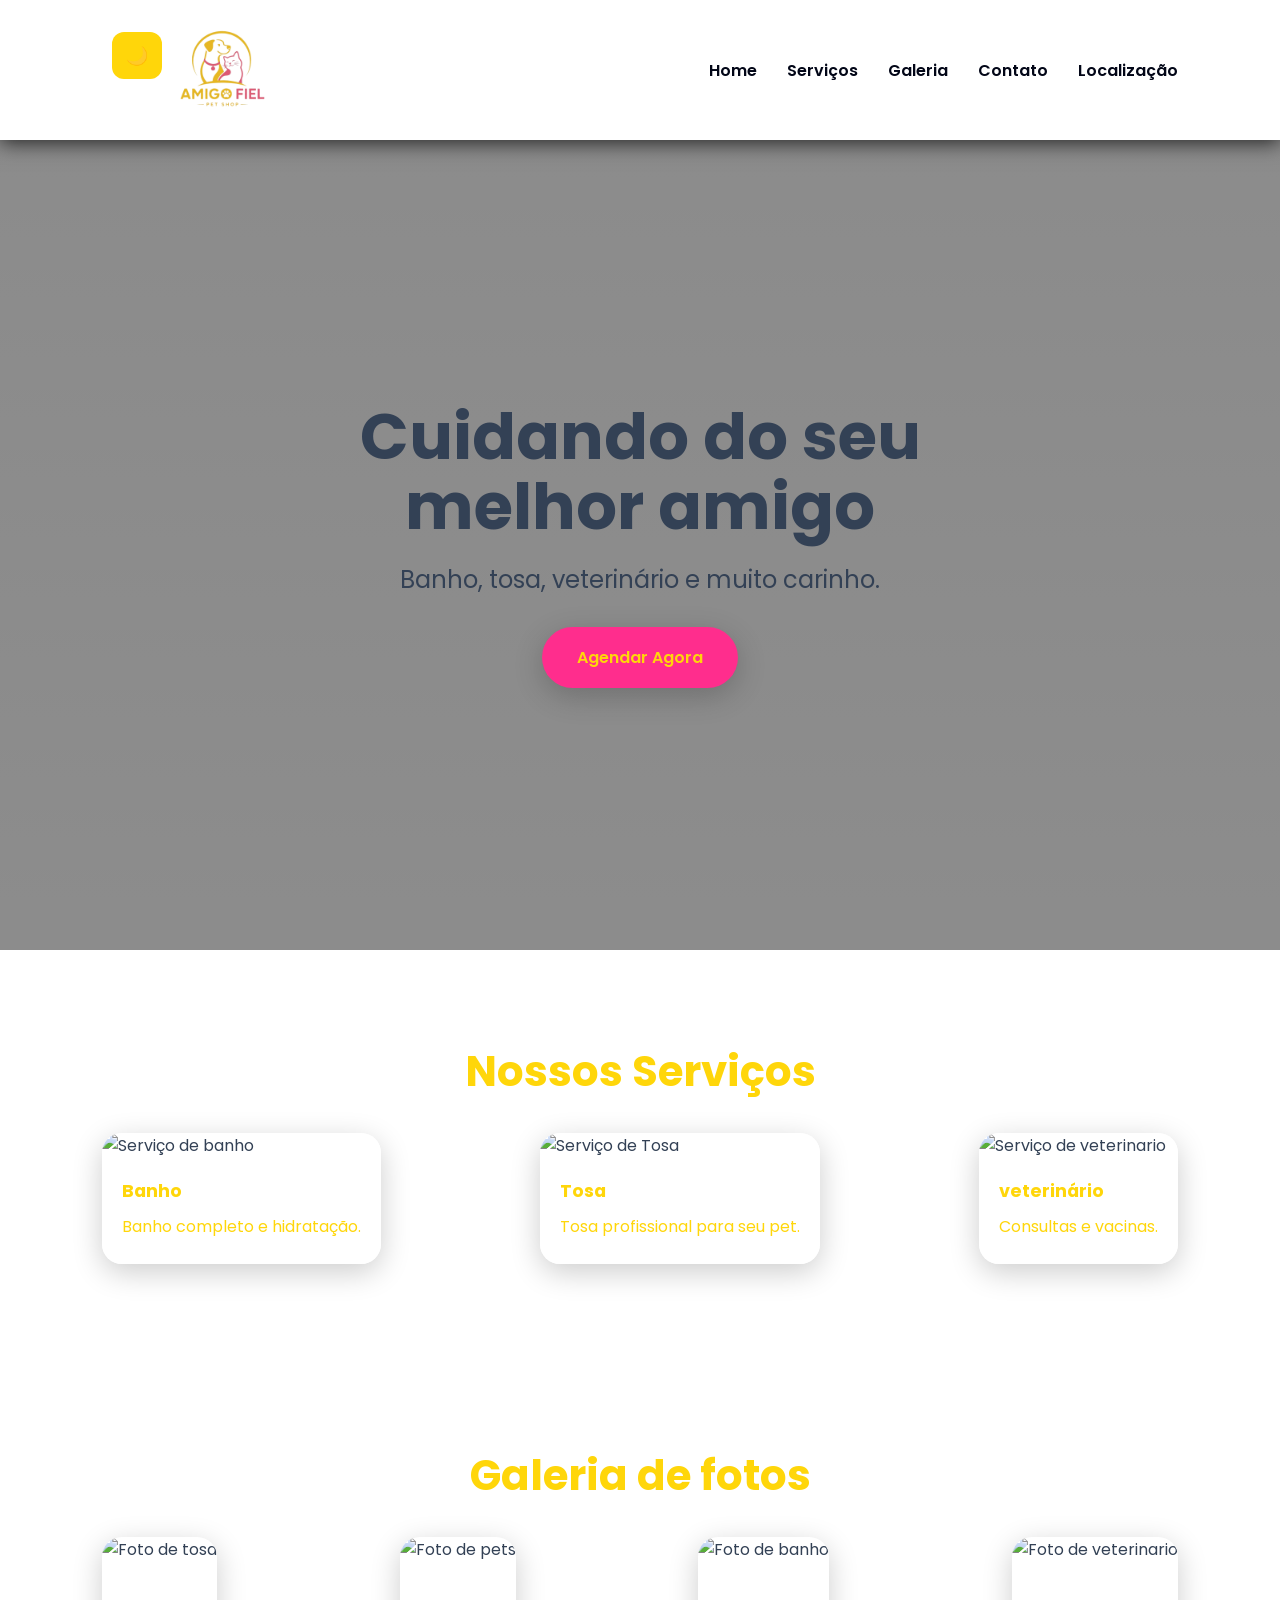
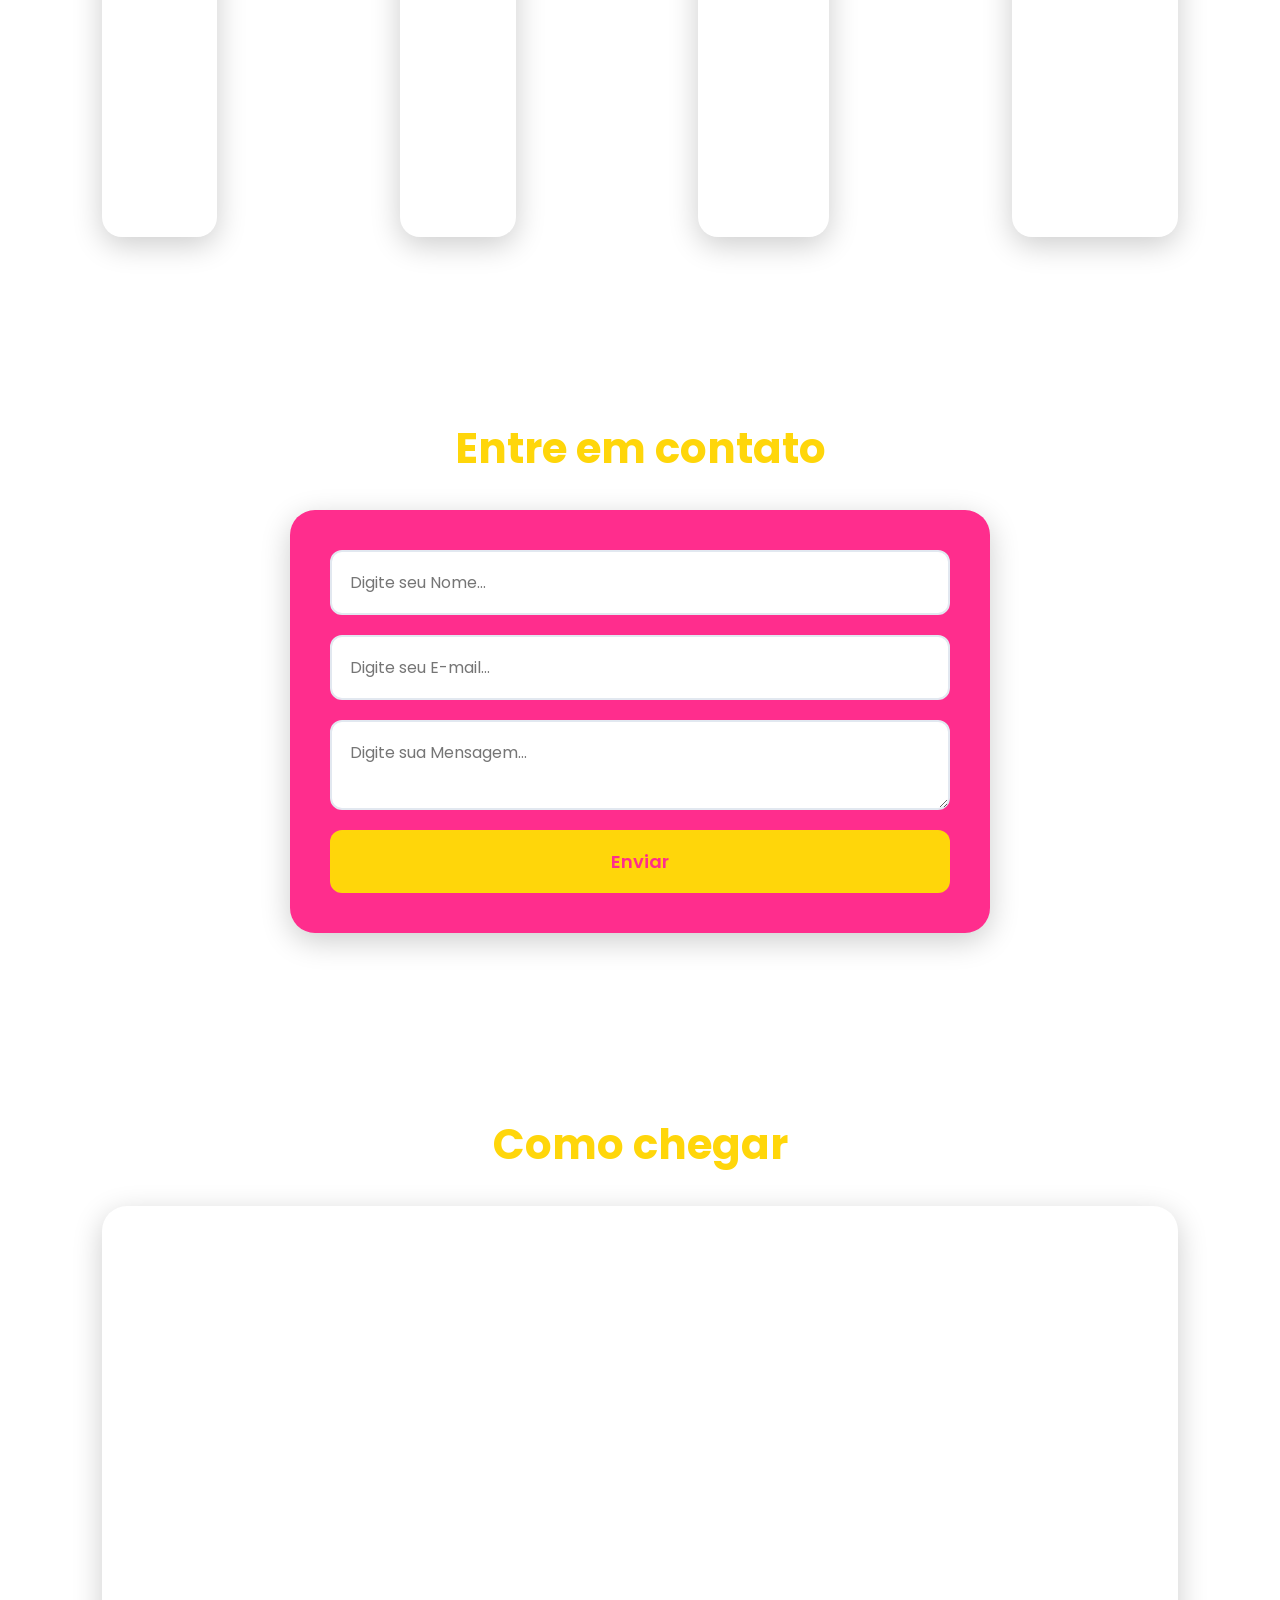
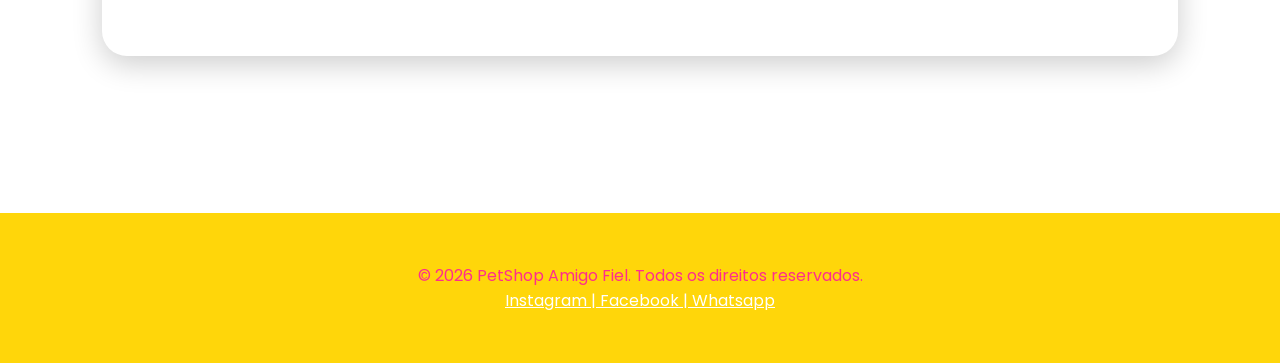
==== trocadecor.html @ e5eea45a "readme" ====
<!doctype html>
<html lang="pt-BR">

<head>
    <meta charset="UTF-8" />
    <meta name="viewport" content="width=device-width, initial-scale=1.0" />
    <title>PetShop Amigo Fiel</title>

    <link rel="preconnect" href="https://fonts.googleapis.com" />
    <link rel="preconnect" href="https://fonts.gstatic.com" crossorigin />

    <link href="https://fonts.googleapis.com/css2?family=Poppins:wght@300;400;600;700&display=swap" rel="stylesheet" />

    <link rel="stylesheet" href="css/estilo.css" />
</head>

<body>
    <!-- HEADER -->
      <header>
      <div class="logo">
        <button class="dark" id="theme-btn">🌙</button>

            <img src="img/logonova.png" alt="logotipo do petshop fiel" width="100" />
        </div>

        <button id="menu-btn">☰</button>

        <nav id="menu">
            <a href="#home">Home</a>
            <a href="#servicos">Serviços</a>
            <a href="#galeria">Galeria</a>
            <a href="#contato">Contato</a>
            <a href="#localizacao">Localização</a>
        </nav>


    </header>

    <!-- HERO -->
    <section id="home" class="hero">
        <div class="hero-content">
            <h1>Cuidando do seu melhor amigo</h1>
            <p>Banho, tosa, veterinário e muito carinho.</p>
            <a href="#contato" class="btn">Agendar Agora</a>
        </div>
    </section>

    <!-- SERVIÇOS -->
    <section id="servicos" class="container">
        <h2>Nossos Serviços</h2>
        <div class="cards">
            <div class="card">
                <img src="img/banho.png" alt="Serviço de banho" />
                <h3>Banho</h3>
                <p>Banho completo e hidratação.</p>
            </div>

            <div class="card">
                <img src="img/tosa.png" alt="Serviço de Tosa" />
                <h3>Tosa</h3>
                <p>Tosa profissional para seu pet.</p>
            </div>

            <div class="card">
                <img src="img/veterinario.png" alt="Serviço de veterinario" />
                <h3>veterinário</h3>
                <p>Consultas e vacinas.</p>
            </div>
        </div>

    </section>


    <!-- GALERIA -->
    <section id="galeria" class="container">
        <h2>Galeria de fotos</h2>
        <div class="galeria">
            <img src="img/tosa.png" alt="Foto de tosa" />
            <img src="img/pets.png" alt="Foto de pets" />
            <img src="img/banho.png" alt="Foto de banho" />
            <img src="img/veterinario.png" alt="Foto de veterinario" />
        </div>
    </section>

    <!-- CONTATO -->
    <section id="contato" class="container">
        <h2>Entre em contato</h2>
        <form id="formContato">
            <input type="text" placeholder="Digite seu Nome..." name="nome" />

            <input type="email" placeholder="Digite seu E-mail..." id="email" name="email" />

            <textarea placeholder="Digite sua Mensagem..." id="mensagem" name="mensagem"></textarea>

            <button type="submit">Enviar</button>

        </form>
    </section>

    <!-- MAPA -->
    <section id="localizacao" class="container">
        <h2>Como chegar</h2>
        <inframe><iframe
                src="https://www.google.com/maps/embed?pb=!1m18!1m12!1m3!1d3590.9125822587507!2d-48.175438579245245!3d-21.7924877791183!2m3!1f0!2f0!3f0!3m2!1i1024!2i768!4f13.1!3m3!1m2!1s0x94b8f3e5bd0551f3%3A0x60445b0d94f11583!2sPet%20shop%20Amigo%20Fiel!5e0!3m2!1spt-BR!2sbr!4v1778673978694!5m2!1spt-BR!2sbr"
                width="600" height="450" style="border:0;" allowfullscreen="" loading="lazy"
                referrerpolicy="no-referrer-when-downgrade"></iframe>
        </inframe>
    </section>

    <!-- FOOTER -->
    <footer>
      <p>&copy; 2026 PetShop Amigo Fiel. Todos os direitos reservados.</p>
      <a href="https://instagram.com/petshopamigofiel" target="_blank">
      Instagram |
      </a>
      <a href="https://facebook.com/petshopamigofiel" target="_blank">
      Facebook |
      </a>
      <a href="https://api.whatsapp.com/message/NGIL3XKISU5AD1?autoload=1&app_absent=0" target="_blank">
      Whatsapp
      </a>
    </footer>

    <script src="js/scripts.js"></script>
  </body>
</html>
---- css/estilo.css ----
:root {
  --primaria: #ffd60a;
  --secundaria: #ff2d8d;
  --escuro: #ffd60a;
  --claro: #ff2d8d;
  --texto: #334155;
  --sombra: 0 8px 30px rgba(0, 0, 0, 0.2);
  --radius: 20px;
}

* {
  margin: 0;
  padding: 0;
  box-sizing: border-box;
  font-family: "Poppins", sans-serif;
}

html {
  scroll-behavior: smooth;
}

body {
  color: var(--texto);
  background:
    linear-gradient(rgba(255, 255, 255, 0.85), rgba(255, 255, 255, 0.91)),
    url("../img/fundo.png");
  background-attachment: fixed;
  background-size: 500px;
}

header {
  position: sticky;
  top: 0;
  z-index: 9999;

  display: flex;
  justify-content: space-between;
  align-items: center;

  padding: 20px 8%;
  background: rgba(255, 255, 255, 0.75);
  backdrop-filter: blur(20px);
  -webkit-backdrop-filter: blur(20px);
  box-shadow: 0 2px 20px rgba(0, 0, 0, 0.8);
}

.logo {
  display: flex;
  align-items: center;
  gap: 10px;
}

nav {
  display: flex;
  gap: 30px;
}

nav a {
  text-decoration: none;
  color: var(--escuro);
  font-weight: 600;
  transition: 0.3s;
}

nav a:hover {
  color: var(--secundaria);
}

#menu-btn {
  display: none;
  font-size: 34px;
  border: none;
  background: none;
  cursor: pointer;
  color: var(--primaria);
}

/* Hero */

.hero {
  min-height: 90dvh;
  display: flex;
  align-items: center;
  justify-content: center;

  background:
    linear-gradient(rgba(0, 0, 0, 0.45), rgba(0, 0, 0, 0.45)),
    url("../img/banner.png");
  background-size: cover;
  background-position: center;
  padding: 40px;
  columns: var(--secundaria);
}

.hero-content {
  max-width: 800px;
  text-align: center;
}

.hero-content h1 {
  font-size: 64px;
  margin-bottom: 20px;
  line-height: 1.1;
}

.hero-content p {
  font-size: 24px;
  margin-bottom: 30px;
}

.btn {
  display: inline-block;
  background: var(--secundaria);
  padding: 18px 35px;
  border-radius: 50px;
  text-decoration: none;
  color: var(--escuro  );
  font-weight: 600;
  transition: 0.3s;
  box-shadow: var(--sombra);
}

.btn:hover {
  transform: scale(1.1);
}

/* CONTAINER */
.container {
  padding: 90px 8%;
}

.container h2 {
  text-align: center;
  font-size: 42px;
  margin-bottom: 30px;
  color: var(--escuro);
}

/* CARDS */
.cards {
  display: flex;
  justify-content: space-between;
  flex-wrap: wrap;
  gap: 20px;
}

.card {
  background: rgba(255, 255, 255, 0.8);
  border-radius: var(--radius);
  box-shadow: var(--sombra);
  overflow: hidden;
  backdrop-filter: blur(20px);
  -webkit-backdrop-filter: blur(20px);
  transform: 0.4s;
}

.card:hover {
  transform: translateY(-12px);
}

.card img {
  width: 100%;
  height: 320px;
  object-fit: cover;
}

.card h3 {
  padding: 20px 20px 10px;
  color: var(--primaria);
  font-size: 1.1rem;
}

.card p {
  padding: 0 20px 25px;
  color: var(--escuro);
}

/* GALERIA */

.galeria {
  display: flex;
  justify-content: space-between;
  flex-wrap: wrap;
  gap: 16px;
}

.galeria img {
  height: 300px;
  object-fit: cover;
  border-radius: var(--radius);
  box-shadow: var(--sombra);
  transition: 0.4s;
}

.galeria img:hover {
  transform: scale(1.05);
}

/* FORM */
form {
  max-width: 700px;
  margin: auto;
  background: var(--claro);
  padding: 40px;
  border-radius: 25px;
  box-shadow: var(--sombra);

  display: flex;
  flex-direction: column;
  gap: 20px;
}

input,
textarea {
  padding: 18px;
  border: 2px solid #e2e8f0;
  border-radius: 12px;
  font-size: 16px;
}

input:focus,
textarea:focus {
  outline: none;
  border-color: var(--primaria);
}

button {
  padding: 18px;
  background: var(--primaria);
  color: var(--claro);
  border: none;
  border-radius: 12px;
  font-size: 18px;
  font-weight: 600;
  cursor: pointer;
  transition: 0.4s;
}

button:hover {
  background: #026fa6;
}

/* FOOTER */
footer {
  background: var(--escuro);
  color: var(--claro);
  text-align: center;
  padding: 50px 20px;
  margin-top: 60px;
}

footer a {
  color: #ffffff;
}

/* MAPA */
iframe {
  width: 100%;
  height: 450px;
  border: none;
  border-radius: 25px;
  box-shadow: var(--sombra);
}

/* RESPONSIVIDADE */
@media (max-width: 768px) {
  #menu-btn {
    display: block;
  }

  nav {
    display: none;
    position: absolute;
    top: 85px;
    right: 20px;
    flex-direction: column;
    background: var(--claro);
    padding: 25px;
    border-radius: 20px;
    box-shadow: var(--sombra);
  }

  nav.ativo {
    display: flex;
  }

  .hero h1 {
    font-size: 38px;
  }

  .hero p {
    font-size: 18px;
  }

  h2 {
    font-size: 24px;
  }

  .galeria {
    grid-template-columns: 1fr;
    justify-content: center;
  }
}

@media (min-width: 768px) and (max-width: 1200px) {
}

/* THEME BUTTON */
#theme-btn {
  font-size: 18px;
  padding: 10px 14px;
  border-radius: 12px;
  border: none;
  cursor: pointer;
  background: var(--primaria);
  color: white;
  margin-left: 10px;
  transition: 0.3s;

  display: flex;
  align-items: center;
  justify-content: center;

  position: relative;
  top: -15px;
}

#theme-btn:hover {
  transform: scale(1.05);
}

/* DARK MODE */
body.dark {
  color: #e2e8f0;
  background:
    linear-gradient(rgba(10, 10, 10, 0.9), rgba(10, 10, 10, 0.92)),
    url("../img/fundo.png");
}

/* HEADER */
body.dark header {
  background: rgba(15, 23, 42, 0.85);
}

/* CARDS */
body.dark .card {
  background: rgba(30, 41, 59, 0.8);
}

body.dark .card p {
  color: #e2e8f0;
}

/* TÍTULOS */
body.dark .container h2 {
  color: white;
}

/* FORM */
body.dark form {
  background: rgba(30, 41, 59, 0.95);
}

body.dark input,
body.dark textarea {
  background: #0f172a;
  color: white;
  border: 2px solid #334155;
}

/* FOOTER */
body.dark footer {
  background: #020617;
}

/* MENU LIGHT MODE */
nav a {
  color: #020617;
}

/* MENU DARK MODE */
body.dark nav a {
  color: #ffffff;
}

body.dark nav a:hover {
  color: var(--secundaria);
}
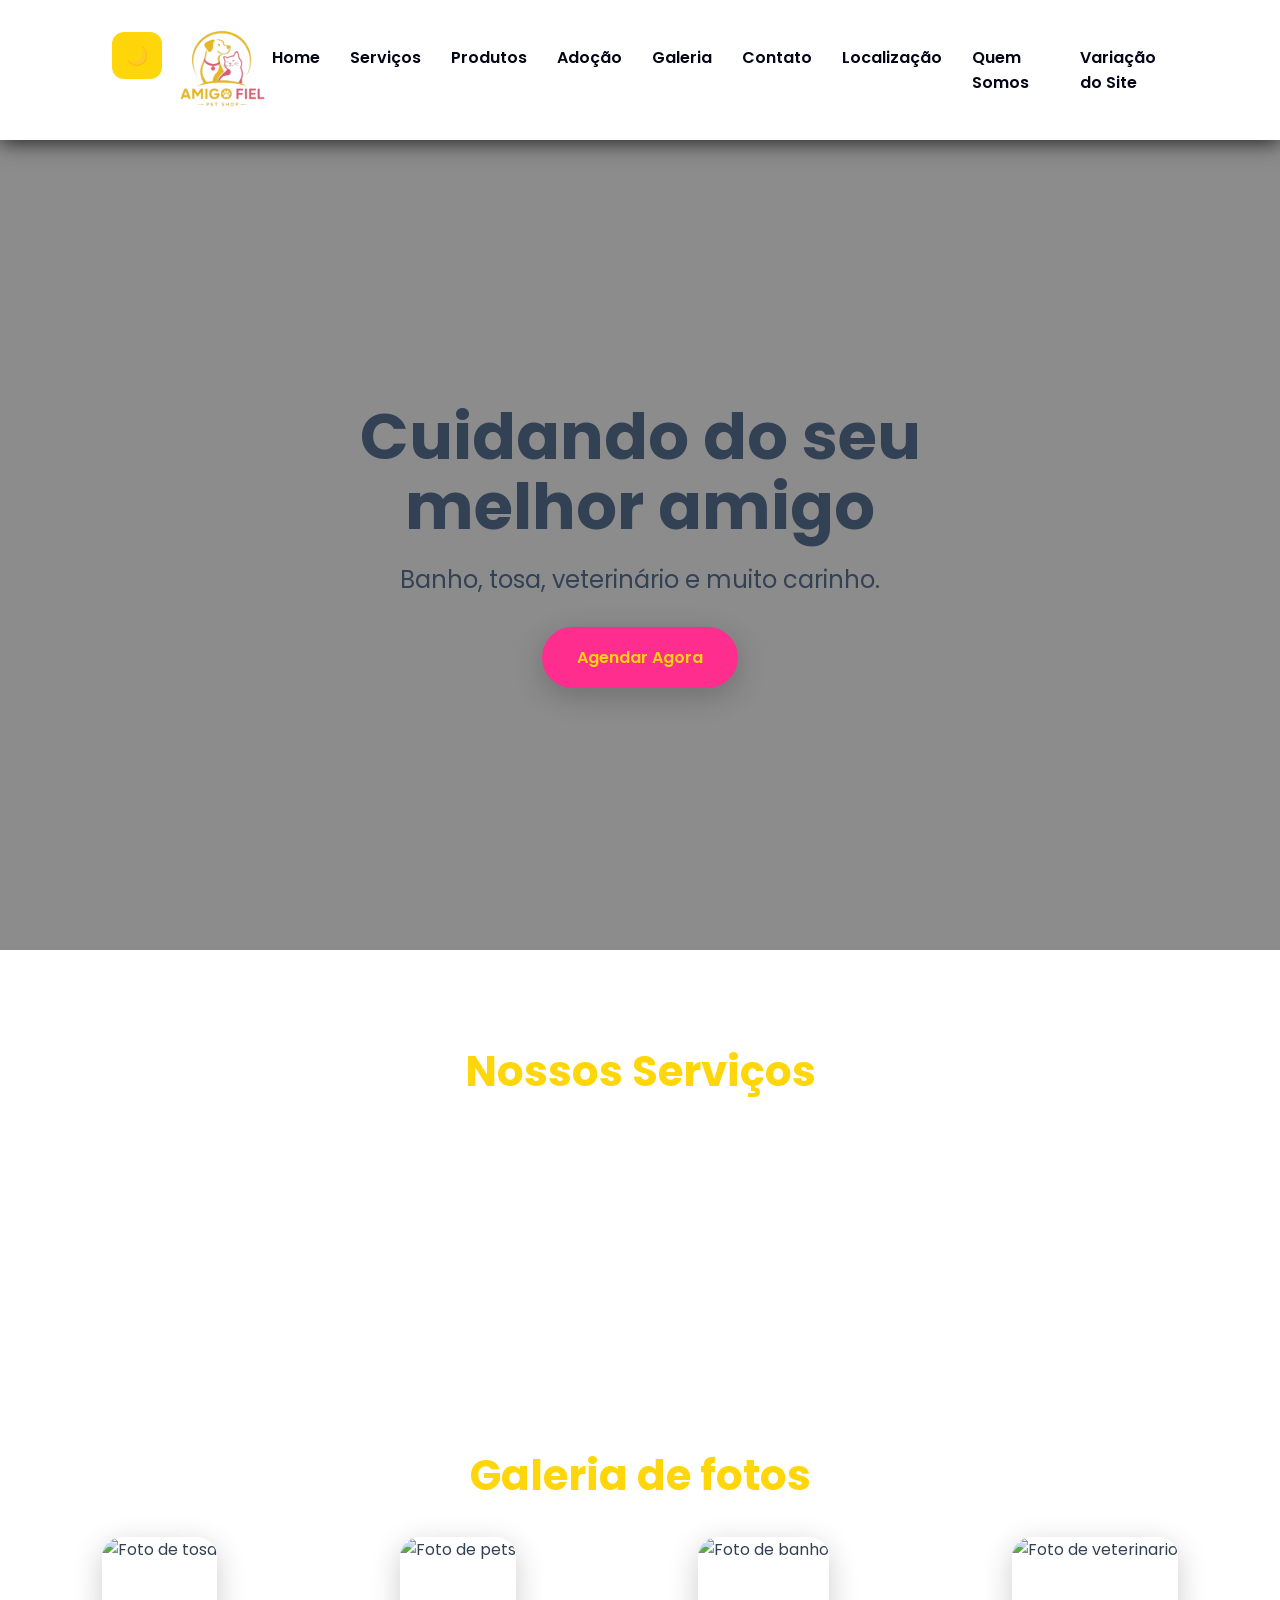
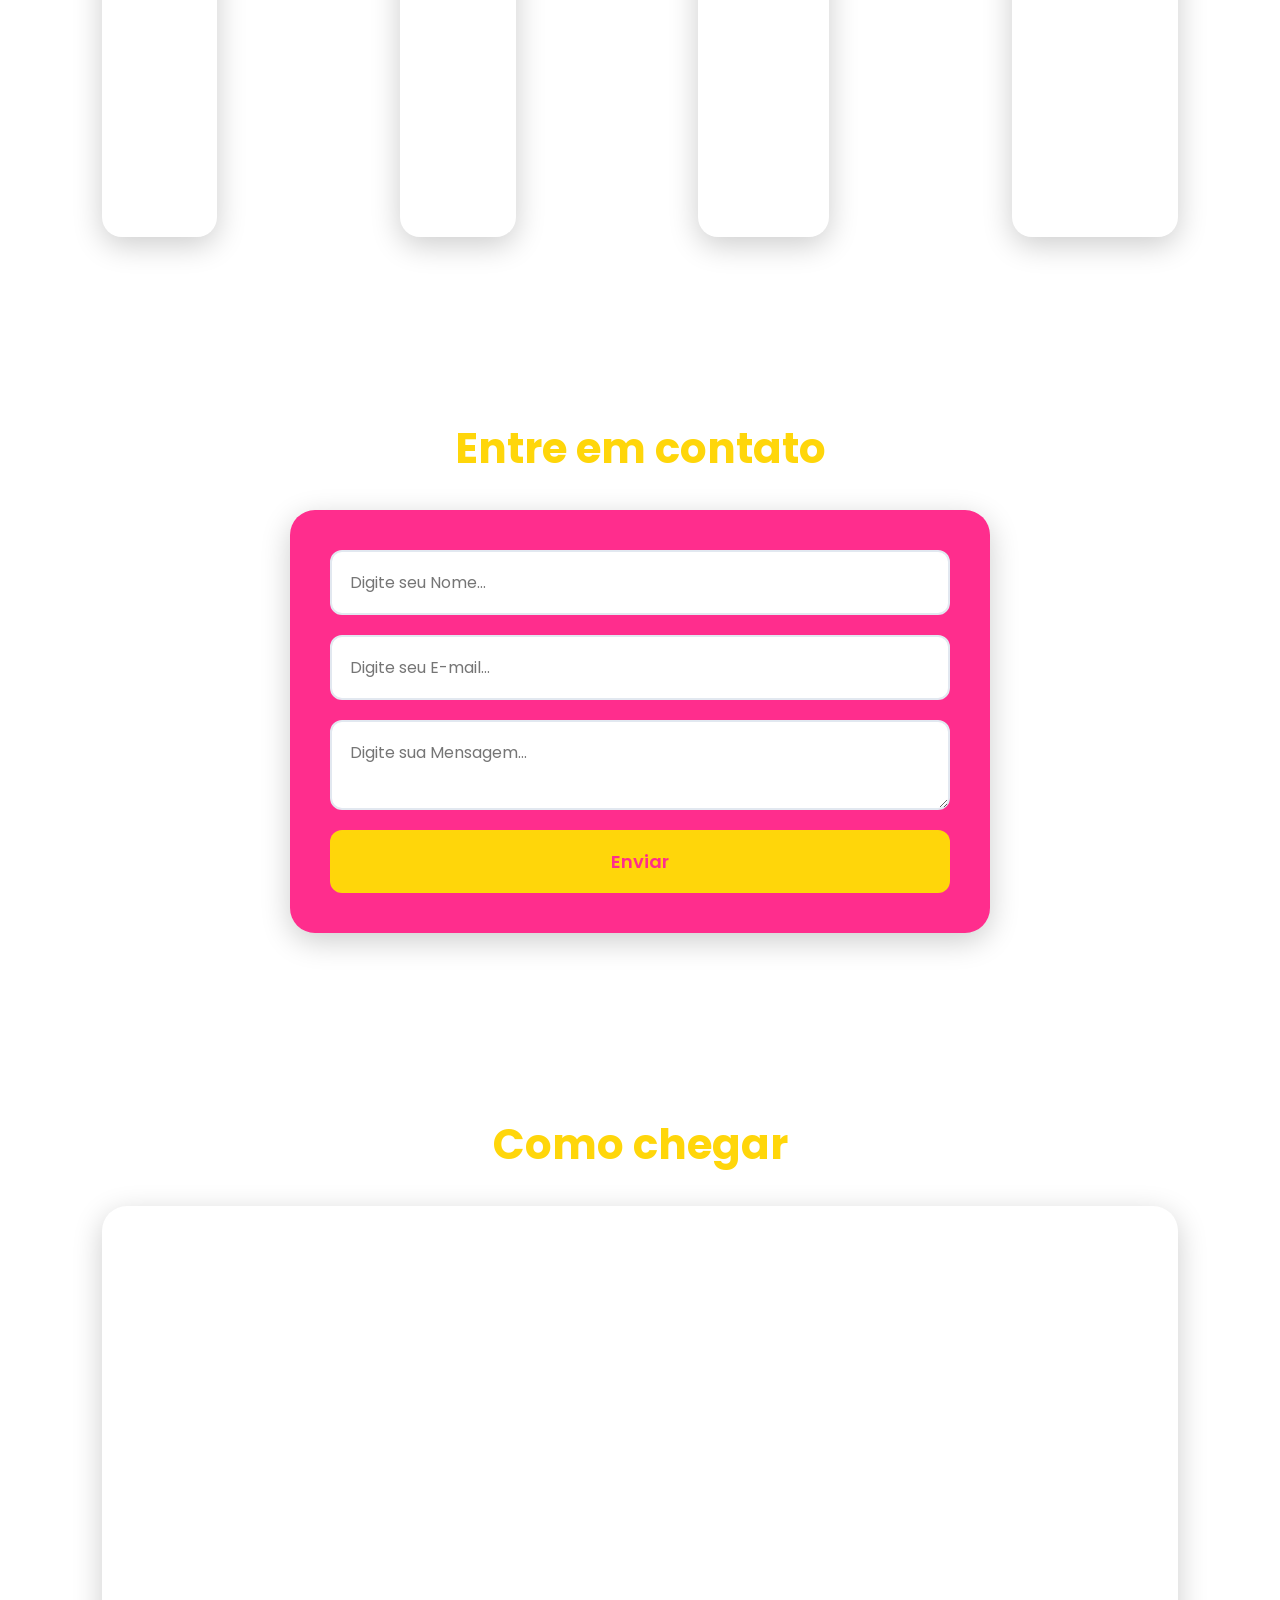
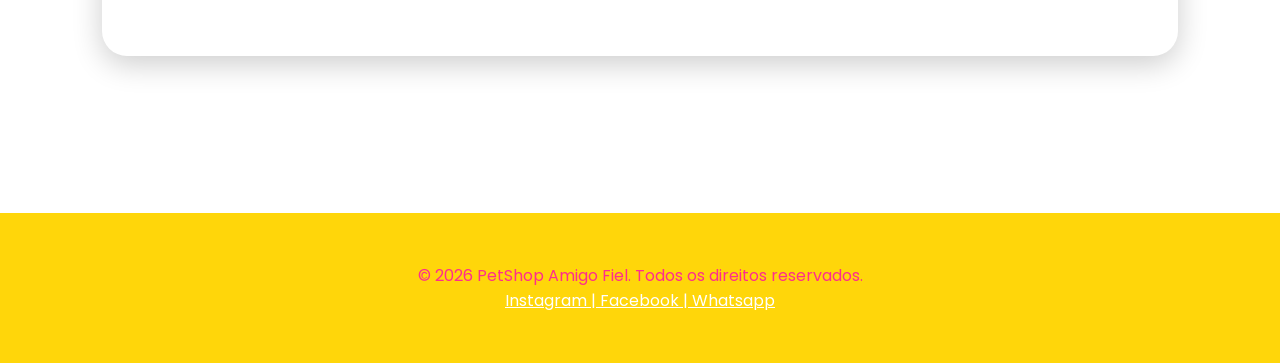
==== commit 2c478b28: "sd" ====
--- a/trocadecor.html
+++ b/trocadecor.html
@@ -25,13 +25,18 @@
 
         <button id="menu-btn">☰</button>
 
-        <nav id="menu">
-            <a href="#home">Home</a>
-            <a href="#servicos">Serviços</a>
-            <a href="#galeria">Galeria</a>
-            <a href="#contato">Contato</a>
-            <a href="#localizacao">Localização</a>
-        </nav>
+       <nav id="menu">
+  <a href="#home">Home</a>
+  <a href="#servicos">Serviços</a>
+  <a href="#produtosps">Produtos</a>
+  <a href="#adocaops">Adoção</a>
+  <a href="#galeria">Galeria</a>
+  <a href="#contato">Contato</a>
+  <a href="#localizacao">Localização</a>
+
+  <a href="sobre.html">Quem Somos</a>
+  <a href="index.html">Variação do Site</a>
+</nav>
 
 
     </header>
